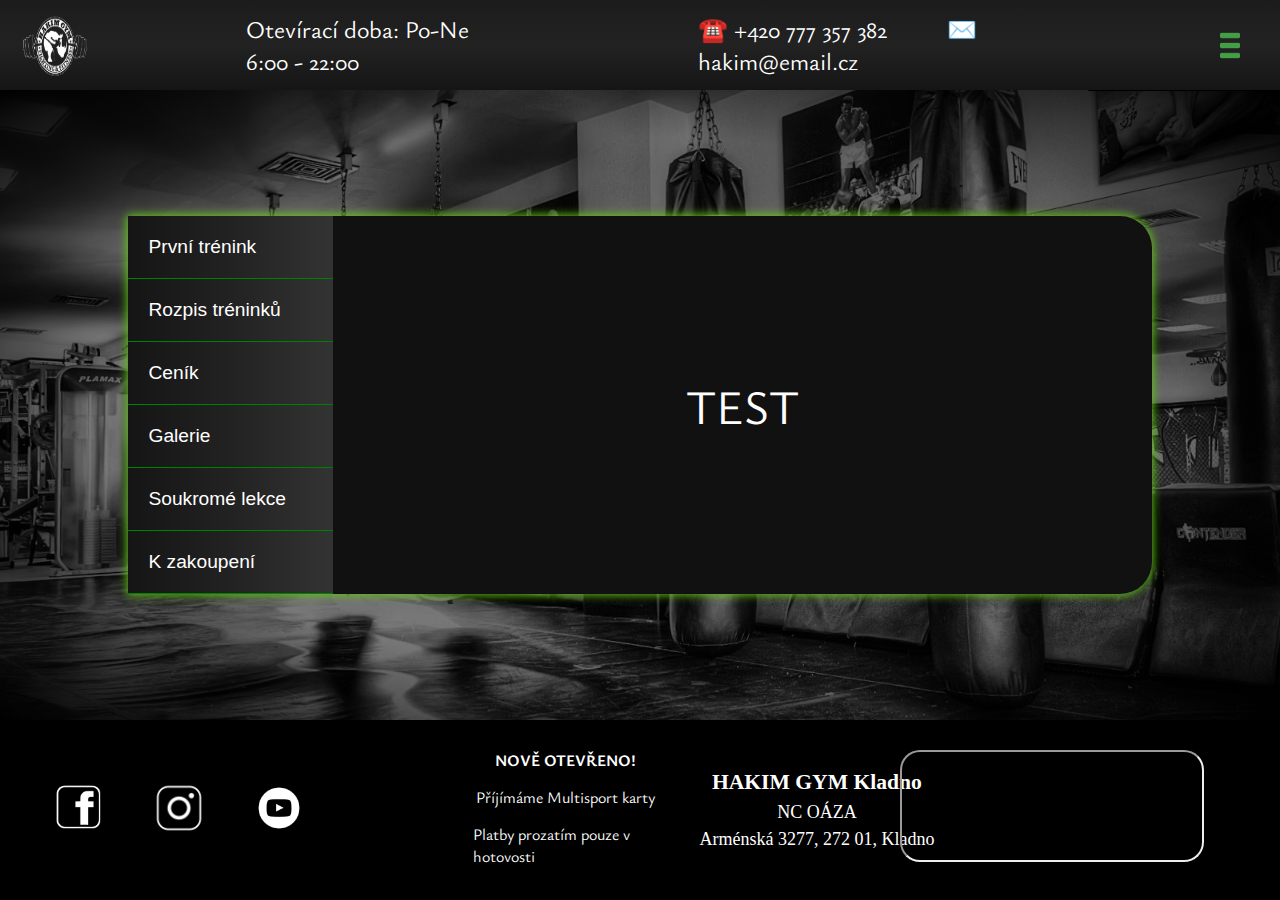
==== fighting.html @ f63ce4f1 "added sections, new styles" ====
<!DOCTYPE html>
<html lang="en">
<head>
    <meta charset="UTF-8">
    <meta name="viewport" content="width=device-width, initial-scale=1.0">
    <meta name="description" content="Fitness a fighting centrum Kladno (OC OÁZA).">
    <meta name="keywords"
          content="posilovna, kardiozóna, crossfit zóna, tělocvična pro bojové sporty, zóna pro skupinové lekce, masáže, fyzioterapie, solárium, infrasauny, barber shop">
    <title>HAKIM GYM Kladno</title>
    <link rel="shortcut icon" href="/assets/logo.png">
    <link rel="stylesheet" href="/styles.css">
    <style>
        @import url('https://fonts.googleapis.com/css2?family=Teko:wght@500&display=swap');
        @import url('https://fonts.googleapis.com/css2?family=Ysabeau:wght@500&display=swap');    </style>
</head>
<body>
<header>
    <div class="top-panel">
        <a href="index.html" class="home-button">
            <img src="/assets/logo.png" alt="Logo fitness centra" class="logo" style="margin-left: -1vw"
                 title="Hlavní stránka">
        </a>
        <p class="hakim">HAKIM GYM Kladno</p>
        <p class="tovarna">Továrna na šampiony</p>
        <div class="opening-hours" style="max-width: 20%">
            Otevírací doba: Po-Ne 6:00 - 22:00
        </div>
        <div class="contact">
            ☎️ +420 777 357 382&nbsp;&nbsp;&nbsp;&nbsp;&nbsp;&nbsp;&nbsp;&nbsp;&nbsp; ✉️ hakim@email.cz
        </div>
        <button id="dropdownButton" class="dropdown-btn"><img src="/assets/dropdown.png" alt="dropdown button"
                                                              title="Rozbalit nabídku"/></button>
        <div id="dropdownMenu" class="dropdown-menu">
            <a href="fitness.html">Fitness</a>
            <a href="fighting.html">Fighting</a>
            <a href="ostatnisluzby.html">Ostatní služby</a>
            <a href="volnepracovnipozice.html">Volné pracovní pozice</a>
            <a href="jakseknamdostat.html">Jak se k nám dostat?</a>
            <a href="kontakt.html">Kontakt</a>
            <a href="onas.html">O nás</a>
        </div>
    </div>
</header>

<main style="background-image: radial-gradient(ellipse at center, rgba(0,0,0,0) 0%, rgba(0,0,0,0) 60%, rgba(0,0,0,1) 100%), url('assets/k1gym.png'); background-size: cover; background-position: center; background-repeat: no-repeat">
    <div class="container">
        <div class="options">
            <div class="option">
                <button class="option-btn" id="prvnitreninkfight">První trénink</button>
            </div>
            <div class="option">
                <button class="option-btn" id="rozpistreninkufight">Rozpis tréninků</button>
            </div>
            <div class="option">
                <button class="option-btn" id="cenikfight">Ceník</button>
            </div>
            <div class="option">
                <button class="option-btn" id="galeriefight">Galerie</button>
            </div>
            <div class="option">
                <button class="option-btn" id="soukromelekcefight">Soukromé lekce</button>
            </div>
            <div class="option">
                <button class="option-btn" id="kzakoupenifight">K zakoupení</button>
            </div>
        </div>
        <div class="content" style="display: flex; align-items: center; justify-content: center; width: 100%">
            <p style="font-size: xxx-large; color: white">TEST</p>
        </div>
    </div>
</main>

<footer>
    <div class="social-media">
        <a href="https://www.facebook.com/profile.php?id=100057582725641" target="_blank"><img src="/assets/fb.png"
                                                                                               alt="Facebook"
                                                                                               title="Facebook: Hakim Gym"/></a>
        <a href="https://www.instagram.com/hakim.fitness/" target="_blank"><img src="/assets/ig.png" alt="Instagram"
                                                                                style="transform: scale(1.18)"
                                                                                title="Instagram: Hakim Gym"/></a>
        <a href="https://www.youtube.com/@HakimGym" target="_blank"><img src="/assets/yt.png" alt="Youtube"
                                                                         style="transform: scale(1.18)"
                                                                         title="Youtube: Hakim Gym"/></a>
    </div>
    <div class="notes">
        <p><b>NOVĚ OTEVŘENO!</b></p>
        <p>Příjímáme Multisport karty</p>
        <p>Platby prozatím pouze v hotovosti</p>
    </div>
    <div class="address">
        <p style="font-weight: bolder; font-size: larger">HAKIM GYM Kladno</p>
        <p>NC OÁZA</p>
        <p>Arménská 3277, 272 01, Kladno</p>
    </div>
    <div class="map">
        <iframe src="https://www.google.com/maps/embed/v1/place?q=Arm%C3%A9nsk%C3%A1%203277%2C%20272%2001%2C%20Kladno&key=AIzaSyA-A0_8ow-U-pgEl_1WcWeNSJyWRoIzy40"></iframe>
    </div>
</footer>
</body>
<script>
    document.getElementById('dropdownButton').addEventListener('click', function () {
        const dropdownMenu = document.getElementById('dropdownMenu');
        dropdownMenu.classList.toggle('visible');
    });
</script>
</html>
---- styles.css ----
html {
    width: 100vw;
    height: 100vh;
    overflow: hidden;
}

body {
    margin: 0;
    font-family: Ysabeau, sans-serif;
    width: 100%;
    height: 100%;
}

header {
    background-image: linear-gradient(to bottom, #1c1c1c, #222, #151515);
    color: white;
    width: 100%;
    height: 10%;
    display: flex;
    justify-content: center;
}

.hakim, .tovarna {
    visibility: hidden;
    width: 0;
}

.top-panel {
    display: flex;
    justify-content: space-between;
    align-items: center;
    width: 95%;
}

.opening-hours, .contact {
    max-width: 25%;
    max-height: 80%;
    font-size: x-large;
    font-optical-sizing: auto;
}

.opening-hours {
    margin-left: -40%;
}

.home-button {
    width: 6%;
    height: 100%;
    margin-bottom: -1vh;
}

.home-button img {
    width: 100%;
    height: 100%;
}

.social-media {
    margin-left: 2%;
    width: auto;
}

.social-media a {
    color: white;
    text-decoration: none;
    margin-left: 10px;
}

.social-media a img {
    width: 5%;
    height: 5%;
    transition: 0.5s;
    margin: auto 2%;
}

.social-media a img:hover {
    box-shadow: 0 0 10px #2ab62a;
    background-color: mediumseagreen;
    border-radius: 10px;
    cursor: pointer;
    opacity: 0.6;
}

.sections {
    display: flex;
    justify-content: space-evenly;
    align-items: center;
}

.section {
    display: flex;
    flex-direction: column;
    justify-content: space-between;
    align-items: center;
    transition: 0.4s ease-out;
    text-decoration-color: white;
    width: max-content;
}

.section a {
    display: flex;
    justify-content: center;
    align-items: center;
}

.section p {
    font-family: Teko, serif;
    color: white;
    font-size: xx-large;
}

.section-image {
    width: 45%;
    transition: 0.5s;
    border-radius: 100%;
}

.section:hover {
    transform: scale(1.15);
    cursor: pointer;
}

footer {
    background-color: #000;
    color: white;
    display: flex;
    justify-content: space-between;
    align-items: center;
    height: 20%;
    box-sizing: border-box;
}

.map {
    width: max-content;
    height: 60%;
}

.map iframe {
    max-width: 40vw;
    max-height: 100%;
    border-radius: 20px;
    margin-left: -25%;
    margin-top: -2%;
}

.address {
    display: flex;
    flex-direction: column;
    align-items: center;
    font-size: large;
    font-family: Rachana, serif;
    width: 30%;
    max-height: 60%;
}

.address p {
    margin: 0;
    padding: 1%;
}

main {
    height: 70%;
    background-image: linear-gradient(to bottom, black, black, black, darkgreen, forestgreen);
    display: flex;
    justify-content: space-around;
    align-items: center;
    flex-direction: column;
    position: relative;
}

.notes {
    margin-top: -1.7%;
    margin-left: -40%;
    height: 40%;
    max-height: 90%;
    display: flex;
    flex-direction: column;
    align-items: center;
    justify-content: center;
}

.notes p {
    margin-bottom: -0.1vw;
}

.dropdown-btn {
    background: none;
    height: 50%;
    width: 3%;
    border: none;
    transition: 0.2s;
}

.dropdown-btn:hover {
    cursor: pointer;
    backdrop-filter: brightness(2);
    border-radius: 20%;
}

.dropdown-btn img {
    width: 100%;
    height: 100%;
}

footer p {
    transition: 0.7s;
}

footer p:hover {
    color: #96fd6c;
}

.ticker {
    height: 10%;
    max-height: 10%;
    width: 100%;
    background-image: linear-gradient(to bottom, #333, #222, #151515);
    align-items: center;
    position: absolute;
    bottom: 0;
    display: flex;
    justify-content: center;
}

.ticker__text {
    min-width: 100%;
    max-width: 100%;
    max-height: 100%;
    font-size: large;
    font-family: Ysabeau, cursive;
    color: white;
    display: flex;
    justify-content: center;
}

.dropdown-menu {
    max-height: 0;
    width: 15%;
    overflow: hidden;
    transition: max-height 0.3s ease-in-out;
    display: flex;
    flex-direction: column;
    position: absolute;
    top: 10%;
    right: 0;
    z-index: 2;
    border-radius: 0 0 0 10px;
    border-top: 1px solid black;
}

.dropdown-menu a {
    width: 100%;
    background-image: linear-gradient(to left, #333, #222, #151515);
    padding: 9% 10%;
    color: white;
    text-decoration: none;
    font-family: Rachana, serif;
    transition: 0.5s;
    font-size: x-large;
    font-weight: bolder;
}

.dropdown-menu a:hover {
    color: #96fd6c;
    background-image: linear-gradient(to left, #222, #151515, #111);
}

.visible {
    max-height: 1000px;
}


.container {
    width: 80%;
    height: 60%;
    background-color: #111;
    box-shadow: 0 0 10px 1px #63c917;
    display: flex;
    border-radius: 0 2rem 2rem 0;
}

.options {
    width: 25%;
    height: 100%;
    display: flex;
    flex-direction: column;
    justify-content: space-between;
}

.option {
    width: 100%;
    background-image: linear-gradient(to left, #333, #222, #151515);
    display: flex;
    align-items: center;
    padding: 0.5rem 0;
    border-bottom: 1px solid green;
    flex-grow: 1;
}

.option:hover button {
    color: #96fd6c;
    cursor: pointer;
}

.option:hover {
    background-image: linear-gradient(to left, #222, #151515, #111);

}

.option-btn {
    color: white;
    font-size: larger;
    border: none;
    padding-left: 10%;
    background: none;
}

/* Malá zařízení (telefony, 576px a více) */
@media screen and (max-width: 576px) {
    .top-panel {
        display: flex;
        flex-direction: column;
    }

    html {
        overflow: scroll;
    }

    header {
        height: fit-content;
    }

    .dropdown-btn {
        width: 15%;
        height: 8%;
        position: absolute;
        top: 0;
        right: 0;
    }

    .opening-hours {
        width: 100%;
        max-width: 100%;
    }

    .home-button {
        width: 70%;
    }

    .hakim, .tovarna {
        visibility: visible;
        font-family: "Rasa SemiBold", sans-serif;
        font-size: xx-large;
        margin: 3%;
    }

    .tovarna {
        padding: 1% !important;
        font-size: larger;
    }

    .opening-hours, .contact {
        width: 100%;
        min-width: 100%;
        max-width: 100%;
        text-align: center;
        padding: 2%;
    }

    .contact {
        font-size: small;
        padding-bottom: 10%;
    }

    .dropdown-menu {
        border-top: none;
    }

    .dropdown-menu visible {
        left: 0;
    }
}

/* Střední zařízení (tablety, 768px a více) */
@media screen and (min-width: 768px) {
    /* Styly pro střední zařízení */
}

/* Velká zařízení (desktop, 992px a více) */
@media screen and (min-width: 992px) {
    /* Styly pro velká zařízení */
}

/* Extra velká zařízení (velké monitory, 1200px a více) */
@media screen and (min-width: 1200px) {
    /* Styly pro extra velká zařízení */
}

/* Orientace na výšku (portrait) */
@media screen and (orientation: portrait) {
    /* Styly pro orientaci na výšku */
}

/* Orientace na šířku (landscape) */
@media screen and (orientation: landscape) {
    /* Styly pro orientaci na šířku */
}

/* Retina displeje (2x a více) */
@media screen and (min-resolution: 192dpi), screen and (min-resolution: 2dppx) {
    /* Styly pro Retina displeje */
}
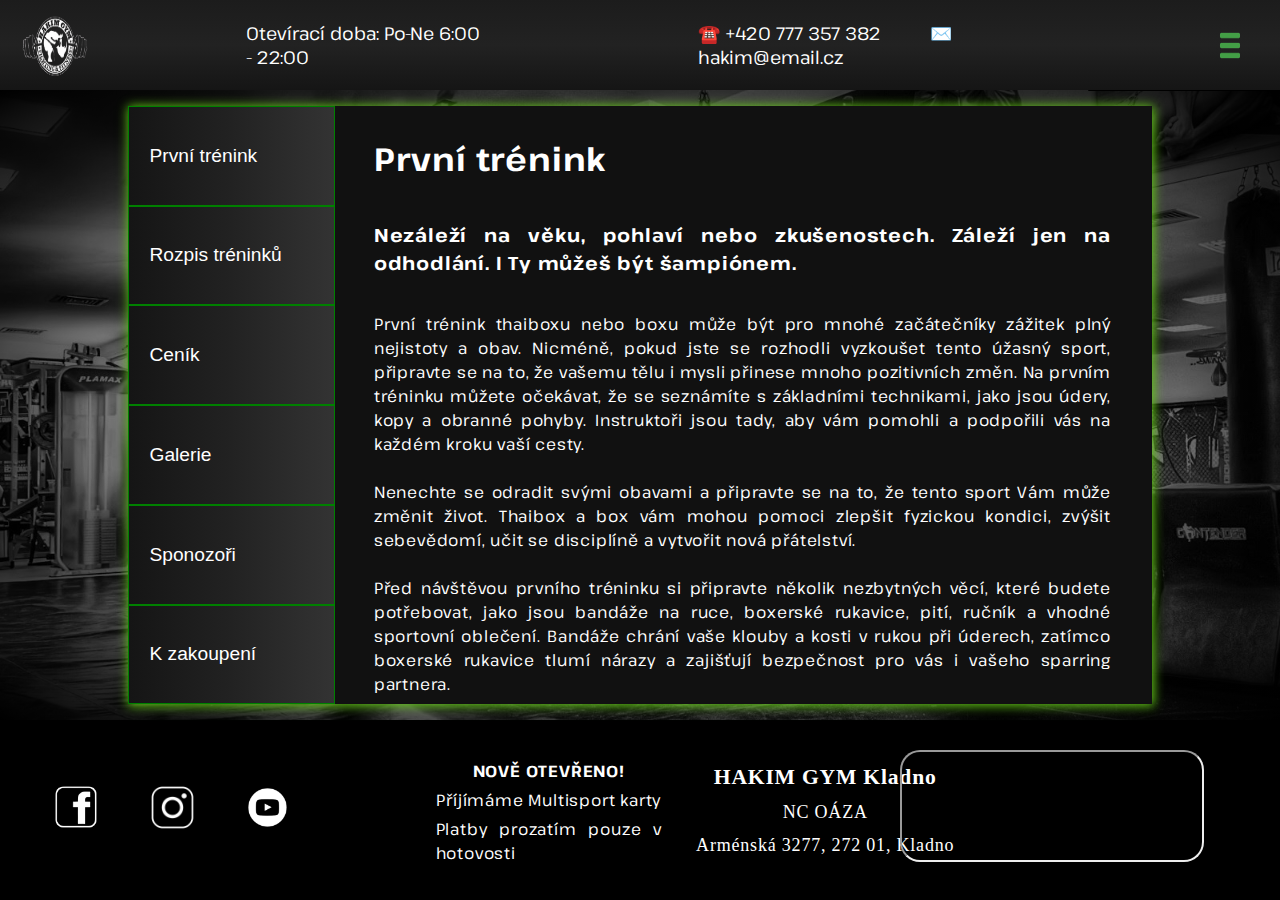
==== commit d1c6c77f: "updated sections, added some js" ====
--- a/fighting.html
+++ b/fighting.html
@@ -2,22 +2,23 @@
 <html lang="en">
 <head>
     <meta charset="UTF-8">
-    <meta name="viewport" content="width=device-width, initial-scale=1.0">
-    <meta name="description" content="Fitness a fighting centrum Kladno (OC OÁZA).">
-    <meta name="keywords"
-          content="posilovna, kardiozóna, crossfit zóna, tělocvična pro bojové sporty, zóna pro skupinové lekce, masáže, fyzioterapie, solárium, infrasauny, barber shop">
+    <meta content="width=device-width, initial-scale=1.0" name="viewport">
+    <meta content="Fitness a fighting centrum Kladno (OC OÁZA)." name="description">
+    <meta content="posilovna, kardiozóna, crossfit zóna, tělocvična pro bojové sporty, zóna pro skupinové lekce, masáže, fyzioterapie, solárium, infrasauny, barber shop"
+          name="keywords">
     <title>HAKIM GYM Kladno</title>
-    <link rel="shortcut icon" href="/assets/logo.png">
-    <link rel="stylesheet" href="/styles.css">
+    <link href="/assets/logo.png" rel="shortcut icon">
+    <link href="/styles.css" rel="stylesheet">
     <style>
-        @import url('https://fonts.googleapis.com/css2?family=Teko:wght@500&display=swap');
-        @import url('https://fonts.googleapis.com/css2?family=Ysabeau:wght@500&display=swap');    </style>
+        @import url('https://fonts.googleapis.com/css2?family=Pathway+Extreme:wght@500&display=swap');
+    </style>
+    <script src="https://code.jquery.com/jquery-3.6.0.min.js"></script>
 </head>
 <body>
 <header>
     <div class="top-panel">
-        <a href="index.html" class="home-button">
-            <img src="/assets/logo.png" alt="Logo fitness centra" class="logo" style="margin-left: -1vw"
+        <a class="home-button" href="index.html">
+            <img alt="Logo fitness centra" class="logo" src="/assets/logo.png" style="margin-left: -1vw"
                  title="Hlavní stránka">
         </a>
         <p class="hakim">HAKIM GYM Kladno</p>
@@ -28,9 +29,9 @@
         <div class="contact">
             ☎️ +420 777 357 382&nbsp;&nbsp;&nbsp;&nbsp;&nbsp;&nbsp;&nbsp;&nbsp;&nbsp; ✉️ hakim@email.cz
         </div>
-        <button id="dropdownButton" class="dropdown-btn"><img src="/assets/dropdown.png" alt="dropdown button"
+        <button class="dropdown-btn" id="dropdownButton"><img alt="dropdown button" src="/assets/dropdown.png"
                                                               title="Rozbalit nabídku"/></button>
-        <div id="dropdownMenu" class="dropdown-menu">
+        <div class="dropdown-menu" id="dropdownMenu">
             <a href="fitness.html">Fitness</a>
             <a href="fighting.html">Fighting</a>
             <a href="ostatnisluzby.html">Ostatní služby</a>
@@ -58,27 +59,26 @@
                 <button class="option-btn" id="galeriefight">Galerie</button>
             </div>
             <div class="option">
-                <button class="option-btn" id="soukromelekcefight">Soukromé lekce</button>
+                <button class="option-btn" id="sponozorifight">Sponozoři</button>
             </div>
             <div class="option">
                 <button class="option-btn" id="kzakoupenifight">K zakoupení</button>
             </div>
         </div>
-        <div class="content" style="display: flex; align-items: center; justify-content: center; width: 100%">
-            <p style="font-size: xxx-large; color: white">TEST</p>
+        <div id="content" style="width: 100%">
         </div>
     </div>
 </main>
 
 <footer>
     <div class="social-media">
-        <a href="https://www.facebook.com/profile.php?id=100057582725641" target="_blank"><img src="/assets/fb.png"
-                                                                                               alt="Facebook"
+        <a href="https://www.facebook.com/profile.php?id=100057582725641" target="_blank"><img alt="Facebook"
+                                                                                               src="/assets/fb.png"
                                                                                                title="Facebook: Hakim Gym"/></a>
-        <a href="https://www.instagram.com/hakim.fitness/" target="_blank"><img src="/assets/ig.png" alt="Instagram"
+        <a href="https://www.instagram.com/hakim.fitness/" target="_blank"><img alt="Instagram" src="/assets/ig.png"
                                                                                 style="transform: scale(1.18)"
                                                                                 title="Instagram: Hakim Gym"/></a>
-        <a href="https://www.youtube.com/@HakimGym" target="_blank"><img src="/assets/yt.png" alt="Youtube"
+        <a href="https://www.youtube.com/@HakimGym" target="_blank"><img alt="Youtube" src="/assets/yt.png"
                                                                          style="transform: scale(1.18)"
                                                                          title="Youtube: Hakim Gym"/></a>
     </div>
@@ -102,5 +102,128 @@
         const dropdownMenu = document.getElementById('dropdownMenu');
         dropdownMenu.classList.toggle('visible');
     });
+    const contents = {
+        "prvnitreninkfight": `
+        <div id="prvnitreninkfight" class="content-wrapper">
+            <h1 class="content-title">První trénink</h1>
+            <h3 class="sub-title">Nezáleží na věku, pohlaví nebo zkušenostech. Záleží jen na odhodlání. I Ty můžeš být šampiónem.</h3>
+            <p class="content-description">První trénink thaiboxu nebo boxu může být pro mnohé začátečníky zážitek plný nejistoty a obav. Nicméně, pokud jste se rozhodli vyzkoušet tento úžasný sport, připravte se na to, že vašemu tělu i mysli přinese mnoho pozitivních změn. Na prvním tréninku můžete očekávat, že se seznámíte s základními technikami, jako jsou údery, kopy a obranné pohyby. Instruktoři jsou tady, aby vám pomohli a podpořili vás na každém kroku vaší cesty. <br/><br/>Nenechte se odradit svými obavami a připravte se na to, že tento sport Vám může změnit život. Thaibox a box vám mohou pomoci zlepšit fyzickou kondici, zvýšit sebevědomí, učit se disciplíně a vytvořit nová přátelství.<br/><br/>Před návštěvou prvního tréninku si připravte několik nezbytných věcí, které budete potřebovat, jako jsou bandáže na ruce, boxerské rukavice, pití, ručník a vhodné sportovní oblečení. Bandáže chrání vaše klouby a kosti v rukou při úderech, zatímco boxerské rukavice tlumí nárazy a zajišťují bezpečnost pro vás i vašeho sparring partnera.<br/><br/>Pokud nemáte vlastní vybavení, nezoufejte. Většinu potřebných věcí lze zakoupit na recepci sportovního centra, kde se tréninky konají. Stačí jen přijít s odhodláním a otevřenou myslí, a věřte, že vaše první zkušenost s thaiboxem nebo boxem bude nezapomenutelná a odměňující. Na závěr bychom rádi dodali, že první trénink u nás máte <b style="text-decoration: underline">ZDARMA</b>.</p>
+        </div>
+    `,
+        "rozpistreninkufight": `
+        <div class="content-wrapper" id="rozpistreninkufight">
+  <h1 class="content-title">Rozpis tréninků</h1>
+  <div id="rozpisTreninku">
+    <table class="table">
+  <tr class="row">
+    <th class="cell">Pondělí</th>
+    <td class="cell"><p>16:00 - 17:00 <b>Thaibox děti (5-9 let)</b></p></td>
+    <td class="cell"><p>17:00 - 18:00 <b>Thaibox začátečníci + junioři</b></p></td>
+  </tr>
+  <tr class="row">
+    <th class="cell">Úterý</th>
+    <td class="cell"><p>16:00 - 17:15 <b>Box</b></p></td>
+    <td class="cell"></td>
+  </tr>
+  <tr class="row">
+    <th class="cell">Středa</th>
+    <td class="cell"><p>18:00 - 19:00 <b>Thaibox pokročilí</b></p></td>
+    <td class="cell"></td>
+  </tr>
+  <tr class="row">
+    <th class="cell">Čtvrtek</th>
+    <td class="cell"><p>16:00 - 17:00 <b>Thaibox děti (5-9 let)</b></p></td>
+    <td class="cell"><p>17:00 - 18:00 <b>Thaibox začátečníci + junioři</b></p></td>
+  </tr>
+  <tr class="row">
+    <th class="cell">Pátek</th>
+    <td class="cell"><p>16:00 - 17:15 <b>Box</b></p></td>
+    <td class="cell"></td>
+  </tr>
+  <tr class="row">
+    <th class="cell">Sobota</th>
+    <td class="cell"><p>8:00 - 10:00 <b>Silový trénink</b></p></td>
+    <td class="cell"></td>
+  </tr>
+  <tr class="row">
+    <th class="cell">Neděle</th>
+    <td class="cell"><p>18:00 - 19:00 <b>Kruhový trénink</b></p></td>
+    <td class="cell"></td>
+  </tr>
+</table>
+  </div>
+</div>
+    `,
+        "cenikfight": `
+        <div id="cenikfight" class="content-wrapper">
+            <h1 class="content-title">Ceník</h1>
+            <p class="content-description">
+            <b>DOSPĚLÍ</b>:<br>
+            1 trénink ................ 150 Kč<br>
+            11 tréninků ........ 1500 Kč<br>
+            <br>
+            <br>
+            <b>DĚTI</b>:<br>
+            1/2 roku ............. 3200 Kč<br>
+            1 měsíc ................ 900 Kč<br>
+            <br>
+            <br>
+            <b>SOUKROMÉ/INDIVIDUÁLNÍ LEKCE</b>:<br>
+            1 až 2 zájemci ................ 700 Kč / 1 hodina<br>
+            3 až 4 zájemci ............ 1000 Kč / 1 hodina<br>
+            <br>
+            <br>
+            <b style="font-size: larger">PŘIJÍMÁME MULTISPORT KARTY!</b>
+            </p>
+        </div>
+    `,
+        "galeriefight": `
+        <div id="galeriefight" class="content-wrapper">
+            <h1 class="content-title">Galerie</h1>
+            <p class="content-description">galerie galerie galerie galerie galerie galerie galerie galerie galerie galerie galerie galerie galerie galerie galerie galerie galerie galerie galerie galerie galerie galerie galerie galerie galerie galerie galerie galerie </p>
+        </div>
+    `,
+        "sponozorifight": `
+        <div id="sponozorifight" class="content-wrapper">
+            <h1 class="content-title">Sponzoři:</h1>
+            <p class="content-description">SPONOZOR SPONOZOR SPONOZOR SPONOZOR SPONOZOR SPONOZOR SPONOZOR SPONOZOR SPONOZOR SPONOZOR SPONOZOR SPONOZOR SPONOZOR </p>
+            <img class="content-image" src="path/to/image2.jpg" alt="Obrázek rozpisu tréninků" />
+        </div>
+    `,
+        "kzakoupenifight": `
+        <div id="kzakoupenifight" class="content-wrapper">
+            <h1 class="content-title">K zakoupení u nás na recepci:</h1>
+            <p class="content-description">Popis rozpisu tréninků</p>
+            <img class="content-image" src="path/to/image2.jpg" alt="Obrázek rozpisu tréninků" />
+        </div>
+    `
+    };
+
+    let contentDiv = document.getElementById("content");
+
+    function showContent(id) {
+        if (contents.hasOwnProperty(id)) {
+            contentDiv.innerHTML = contents[id];
+        } else {
+            contentDiv.innerHTML = "<p>Nepodařilo se načíst obsah.</p>";
+        }
+    }
+
+    const prvnitreninkfightBtn = document.getElementById("prvnitreninkfight");
+    const rozpistreninkufightBtn = document.getElementById("rozpistreninkufight");
+    const cenikfightBtn = document.getElementById("cenikfight");
+    const galeriefightBtn = document.getElementById("galeriefight");
+    const sponozorifightBtn = document.getElementById("sponozorifight");
+    const kzakoupenifightBtn = document.getElementById("kzakoupenifight");
+
+    prvnitreninkfightBtn.addEventListener("click", () => showContent("prvnitreninkfight"));
+    rozpistreninkufightBtn.addEventListener("click", () => showContent("rozpistreninkufight"));
+    cenikfightBtn.addEventListener("click", () => showContent("cenikfight"));
+    galeriefightBtn.addEventListener("click", () => showContent("galeriefight"));
+    sponozorifightBtn.addEventListener("click", () => showContent("sponozorifight"));
+    kzakoupenifightBtn.addEventListener("click", () => showContent("kzakoupenifight"));
+    document.addEventListener("DOMContentLoaded", () => {
+        showContent("prvnitreninkfight");
+    });
 </script>
 </html>--- a/styles.css
+++ b/styles.css
@@ -6,7 +6,7 @@
 
 body {
     margin: 0;
-    font-family: Ysabeau, sans-serif;
+    font-family: Pathway Extreme, sans-serif;
     width: 100%;
     height: 100%;
 }
@@ -35,12 +35,12 @@
 .opening-hours, .contact {
     max-width: 25%;
     max-height: 80%;
-    font-size: x-large;
+    font-size: large;
     font-optical-sizing: auto;
 }
 
 .opening-hours {
-    margin-left: -40%;
+    margin-left: -60%;
 }
 
 .home-button {
@@ -168,18 +168,20 @@
 }
 
 .notes {
-    margin-top: -1.7%;
     margin-left: -40%;
-    height: 40%;
-    max-height: 90%;
+    max-height: 60%;
     display: flex;
     flex-direction: column;
     align-items: center;
-    justify-content: center;
+    justify-content: space-around;
+    width: 25%;
+    max-width: 25%;
 }
 
 .notes p {
-    margin-bottom: -0.1vw;
+    font-size: medium;
+    max-height: 30%;
+    margin: 0;
 }
 
 .dropdown-btn {
@@ -271,11 +273,18 @@
 
 .container {
     width: 80%;
-    height: 60%;
+    height: 95%;
     background-color: #111;
-    box-shadow: 0 0 10px 1px #63c917;
-    display: flex;
-    border-radius: 0 2rem 2rem 0;
+    box-shadow: 1px 1px 10px 1px #63c917;
+    display: flex;
+    box-sizing: border-box;
+}
+
+.content {
+    display: flex;
+    align-items: center;
+    justify-content: center;
+    width: 100%
 }
 
 .options {
@@ -284,6 +293,7 @@
     display: flex;
     flex-direction: column;
     justify-content: space-between;
+    box-sizing: border-box;
 }
 
 .option {
@@ -292,8 +302,9 @@
     display: flex;
     align-items: center;
     padding: 0.5rem 0;
-    border-bottom: 1px solid green;
+    border: 1px solid green;
     flex-grow: 1;
+    z-index: 2;
 }
 
 .option:hover button {
@@ -303,15 +314,97 @@
 
 .option:hover {
     background-image: linear-gradient(to left, #222, #151515, #111);
-
 }
 
 .option-btn {
     color: white;
     font-size: larger;
     border: none;
-    padding-left: 10%;
+    padding: 0 10%;
     background: none;
+    width: 100%;
+    height: 100%;
+    text-align: left;
+}
+
+#content {
+    width: 100%;
+    max-width: 100%;
+    background-color: #111;
+}
+
+#content h1, h3, p {
+    color: white;
+    padding: 1% 5%;
+    line-height: 1.5;
+    letter-spacing: 0.05rem;
+    text-align: justify;
+}
+
+.content-wrapper{
+    max-height: 100%;
+    overflow-y: scroll;
+}
+
+#rozpisTreninku {
+    padding-bottom: 5%;
+}
+
+#rozpisTreninku table {
+    border-collapse: collapse;
+    width: 90%;
+    margin: 0 auto;
+    background-color: #092c09;
+
+}
+
+#rozpisTreninku table tr th,
+#rozpisTreninku table tr td {
+    border: 1px solid black;
+    padding: 5px;
+}
+
+#rozpisTreninku tbody {
+    width: 100%;
+}
+
+#rozpisTreninku table tr th,
+#rozpisTreninku table tr td {
+    color: white;
+}
+
+#rozpisTreninku table tr th {
+    background-color: #222;
+    padding: 0.5rem;
+}
+
+#rozpisTreninku table tr td {
+    background-color: #353635;
+}
+
+#rozpisTreninku table td {
+    padding: 50%;
+    flex-grow: 1;
+    border: 1px solid darkgreen;
+}
+
+#rozpisTreninku table th {
+    max-width: 10%;
+}
+
+.cell {
+    display: flex;
+    align-items: center;
+}
+
+#rozpisTreninku th {
+    display: flex;
+    justify-content: center;
+}
+
+#rozpisTreninku .row:hover * {
+    color: #96fd6c;
+    background-color: #111;
 }
 
 /* Malá zařízení (telefony, 576px a více) */
@@ -408,4 +501,40 @@
 /* Retina displeje (2x a více) */
 @media screen and (min-resolution: 192dpi), screen and (min-resolution: 2dppx) {
     /* Styly pro Retina displeje */
+}
+
+::-webkit-scrollbar {
+    width: 1rem;
+}
+::-webkit-scrollbar-track {
+background: #222;
+}
+::-webkit-scrollbar-thumb {
+background: #3d9300;
+}
+
+.scroll-bar {
+    width: 1rem;
+    background: #0f6e01;
+    position: absolute;
+    z-index: 10;
+}
+.scroll-bar:hover {
+    background: #111; /* při najetí myši */
+}
+
+.table {
+    display: flex;
+    flex-wrap: wrap;
+}
+
+.row {
+    display: flex;
+    flex-basis: 100%;
+}
+
+.cell {
+    flex-basis: calc(100% / 7);
+    flex-grow: 1;
+    flex-shrink: 1;
 }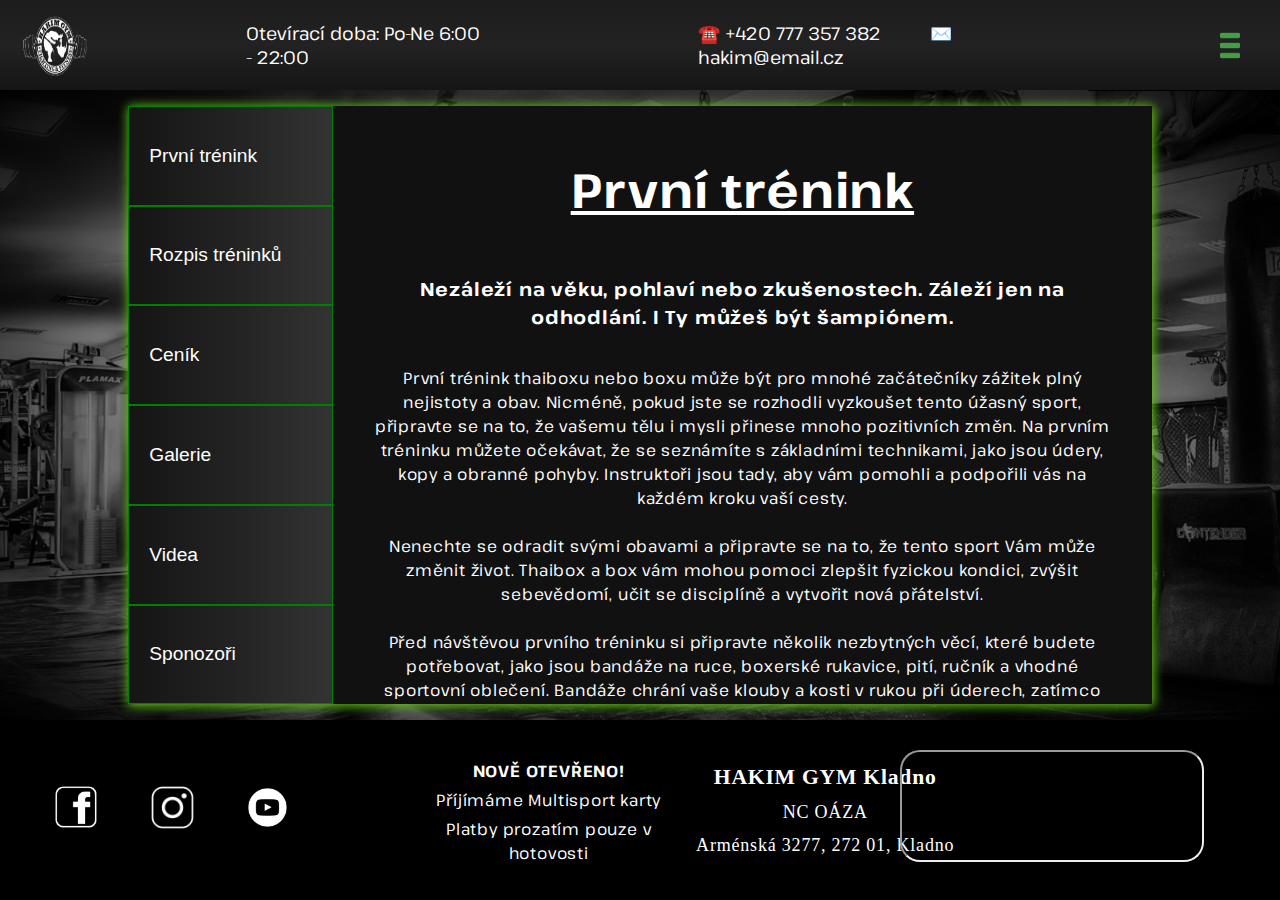
==== commit c54b354f: "updated fighting section" ====
--- a/fighting.html
+++ b/fighting.html
@@ -59,10 +59,10 @@
                 <button class="option-btn" id="galeriefight">Galerie</button>
             </div>
             <div class="option">
+                <button class="option-btn" id="videafight">Videa</button>
+            </div>
+            <div class="option">
                 <button class="option-btn" id="sponozorifight">Sponozoři</button>
-            </div>
-            <div class="option">
-                <button class="option-btn" id="kzakoupenifight">K zakoupení</button>
             </div>
         </div>
         <div id="content" style="width: 100%">
@@ -118,7 +118,7 @@
   <tr class="row">
     <th class="cell">Pondělí</th>
     <td class="cell"><p>16:00 - 17:00 <b>Thaibox děti (5-9 let)</b></p></td>
-    <td class="cell"><p>17:00 - 18:00 <b>Thaibox začátečníci + junioři</b></p></td>
+    <td class="cell"><p>17:00 - 18:00 <b>Thaibox začátečníci + junioři</b><br>18:00 - 19:00 <b>Thaibox pokročilí + závodníci</b></p></td>
   </tr>
   <tr class="row">
     <th class="cell">Úterý</th>
@@ -127,13 +127,13 @@
   </tr>
   <tr class="row">
     <th class="cell">Středa</th>
-    <td class="cell"><p>18:00 - 19:00 <b>Thaibox pokročilí</b></p></td>
-    <td class="cell"></td>
+    <td class="cell"></td>
+    <td class="cell"><p>18:00 - 19:00 <b>Thaibox pokročilí + závodníci</b></p></td>
   </tr>
   <tr class="row">
     <th class="cell">Čtvrtek</th>
     <td class="cell"><p>16:00 - 17:00 <b>Thaibox děti (5-9 let)</b></p></td>
-    <td class="cell"><p>17:00 - 18:00 <b>Thaibox začátečníci + junioři</b></p></td>
+    <td class="cell"><p>17:00 - 18:00 <b>Thaibox začátečníci + junioři</b><br>18:00 - 19:00 <b>Thaibox pokročilí + závodníci</b></p></td>
   </tr>
   <tr class="row">
     <th class="cell">Pátek</th>
@@ -141,14 +141,9 @@
     <td class="cell"></td>
   </tr>
   <tr class="row">
-    <th class="cell">Sobota</th>
-    <td class="cell"><p>8:00 - 10:00 <b>Silový trénink</b></p></td>
-    <td class="cell"></td>
-  </tr>
-  <tr class="row">
     <th class="cell">Neděle</th>
+    <td class="cell"></td>
     <td class="cell"><p>18:00 - 19:00 <b>Kruhový trénink</b></p></td>
-    <td class="cell"></td>
   </tr>
 </table>
   </div>
@@ -157,44 +152,51 @@
         "cenikfight": `
         <div id="cenikfight" class="content-wrapper">
             <h1 class="content-title">Ceník</h1>
-            <p class="content-description">
+            <p style="line-height: 2" class="content-description">
             <b>DOSPĚLÍ</b>:<br>
             1 trénink ................ 150 Kč<br>
             11 tréninků ........ 1500 Kč<br>
-            <br>
             <br>
             <b>DĚTI</b>:<br>
             1/2 roku ............. 3200 Kč<br>
             1 měsíc ................ 900 Kč<br>
             <br>
-            <br>
             <b>SOUKROMÉ/INDIVIDUÁLNÍ LEKCE</b>:<br>
             1 až 2 zájemci ................ 700 Kč / 1 hodina<br>
             3 až 4 zájemci ............ 1000 Kč / 1 hodina<br>
-            <br>
-            <br>
-            <b style="font-size: larger">PŘIJÍMÁME MULTISPORT KARTY!</b>
             </p>
         </div>
     `,
         "galeriefight": `
-        <div id="galeriefight" class="content-wrapper">
+        <div class="content-wrapper" id="galeriefight">
             <h1 class="content-title">Galerie</h1>
-            <p class="content-description">galerie galerie galerie galerie galerie galerie galerie galerie galerie galerie galerie galerie galerie galerie galerie galerie galerie galerie galerie galerie galerie galerie galerie galerie galerie galerie galerie galerie </p>
+            <img alt="gym" class="gallery-pic" style="height: 23rem; margin-top: -2%" src="https://scontent-prg1-1.xx.fbcdn.net/v/t39.30808-6/333657845_423047400025300_7763159724053448758_n.jpg?_nc_cat=108&ccb=1-7&_nc_sid=8bfeb9&_nc_ohc=3N-_lemdJJQAX_vYdpK&_nc_ht=scontent-prg1-1.xx&oh=00_AfCiCD_SdFsp9KXo2d3m55uEqj_UTM2ZjedqmpBAr4O8oA&oe=6456DCBF"/>
+            <img alt="gym" class="gallery-pic" src="https://scontent-prg1-1.xx.fbcdn.net/v/t39.30808-6/344846979_773809084372114_9042653724185741157_n.jpg?_nc_cat=101&ccb=1-7&_nc_sid=8bfeb9&_nc_ohc=4pxQALNWFqUAX9NHJMA&_nc_ht=scontent-prg1-1.xx&oh=00_AfAp8gzw42LCNmSJcj77F1vSgiTAOVcVTcLmxm15lIxFLQ&oe=645585DC"/>
+            <img alt="gym" class="gallery-pic" src="https://scontent-prg1-1.xx.fbcdn.net/v/t39.30808-6/343557830_930486694667705_5545851961943561897_n.jpg?_nc_cat=108&ccb=1-7&_nc_sid=8bfeb9&_nc_ohc=vVCiuBTzZJsAX8Sj0WJ&_nc_ht=scontent-prg1-1.xx&oh=00_AfDNxZ99cY_bVLOIlKqXZcgtSgIJiA2BlEo_7DvqrUZCCA&oe=6456ED58"/>
+            <img alt="gym" class="gallery-pic" src="https://scontent-prg1-1.xx.fbcdn.net/v/t39.30808-6/342643469_266435839150602_5101896485499739643_n.jpg?_nc_cat=103&ccb=1-7&_nc_sid=8bfeb9&_nc_ohc=55828ikiX0MAX80PQx9&_nc_ht=scontent-prg1-1.xx&oh=00_AfBGsKkcHPblnJybV2o-AMJ0bsfcYZbkfX7bf21OGjmCWQ&oe=645626D9"/>
+            <img alt="gym" class="gallery-pic" src="https://scontent-prg1-1.xx.fbcdn.net/v/t39.30808-6/269889865_361569422439146_6341620371477082220_n.jpg?_nc_cat=100&ccb=1-7&_nc_sid=8bfeb9&_nc_ohc=ceZFLUr4rHUAX8nH2_i&_nc_ht=scontent-prg1-1.xx&oh=00_AfDVByH1I-PtvZjR79B53bAxN6JJshUnD51rTiDtcHXCNA&oe=6456BB09"/>
+            <img alt="gym" id="vyska-doladit" class="gallery-pic" src="https://scontent-prg1-1.xx.fbcdn.net/v/t1.6435-9/118776665_2933597203413373_4327687661053857685_n.jpg?_nc_cat=102&ccb=1-7&_nc_sid=8bfeb9&_nc_ohc=2Hu8jwXvhDYAX9UECvY&_nc_oc=AQkXkzV3ZGneoBcnkf6kHscTHxzfFSVSyK0xXUzsw9X6DCiiCBNjKiTiHNeQll7wAJ4&_nc_ht=scontent-prg1-1.xx&oh=00_AfAqh81WtQUWsZaDmUPVLEU2NOwGx5nsiGOilLsZLubdCA&oe=6478C5BA"/>
+            <img alt="gym" id="vyska-doladit" class="gallery-pic" src="https://scontent-prg1-1.xx.fbcdn.net/v/t1.6435-9/80193850_2353199554786477_7145982272305364992_n.jpg?_nc_cat=102&ccb=1-7&_nc_sid=730e14&_nc_ohc=FHcAJpiDcPgAX_wI38J&_nc_ht=scontent-prg1-1.xx&oh=00_AfBu8pAZJqh_P4NWOEs1Ue43AifcifbebmQNKsgfLfzYUw&oe=6478C1D8"/>
+            <img alt="gym" id="vyska-doladit" class="gallery-pic" src="https://scontent-prg1-1.xx.fbcdn.net/v/t1.6435-9/69816221_2353198848119881_8565617470717558784_n.jpg?_nc_cat=110&ccb=1-7&_nc_sid=730e14&_nc_ohc=iG4p78jF_G0AX8863kE&_nc_ht=scontent-prg1-1.xx&oh=00_AfD3KQ8kiXl5cMzE-qjHS1eEVQCGk65d2SZRJzv_5BER7g&oe=6478A15A"/>
+            <img alt="gym" id="vyska-doladit" class="gallery-pic" src="https://scontent-prg1-1.xx.fbcdn.net/v/t1.6435-9/42137729_1645123485594091_3763076604738142208_n.jpg?_nc_cat=108&ccb=1-7&_nc_sid=8bfeb9&_nc_ohc=W6pd04VhZzMAX9rGq83&_nc_ht=scontent-prg1-1.xx&oh=00_AfDlYTevhqqXwP8UFf5ONK9aWOUIDFNbCZ87BPPY-YqMEg&oe=6478A4C5"/>
         </div>
     `,
         "sponozorifight": `
-        <div id="sponozorifight" class="content-wrapper">
-            <h1 class="content-title">Sponzoři:</h1>
-            <p class="content-description">SPONOZOR SPONOZOR SPONOZOR SPONOZOR SPONOZOR SPONOZOR SPONOZOR SPONOZOR SPONOZOR SPONOZOR SPONOZOR SPONOZOR SPONOZOR </p>
-            <img class="content-image" src="path/to/image2.jpg" alt="Obrázek rozpisu tréninků" />
-        </div>
-    `,
-        "kzakoupenifight": `
-        <div id="kzakoupenifight" class="content-wrapper">
-            <h1 class="content-title">K zakoupení u nás na recepci:</h1>
-            <p class="content-description">Popis rozpisu tréninků</p>
-            <img class="content-image" src="path/to/image2.jpg" alt="Obrázek rozpisu tréninků" />
+        <div class="content-wrapper" id="sponozorifight">
+            <h1 class="content-title">Sponzoři</h1>
+            <img class="gallery-pic" style="width: 50%; margin: -10% 25%; height: 30%; transform: scale(0.60)" src="https://scontent-prg1-1.xx.fbcdn.net/v/t39.30808-6/340019397_568434621751675_7795650001085299322_n.jpg?_nc_cat=107&ccb=1-7&_nc_sid=8bfeb9&_nc_ohc=h3BSDSgFBAIAX9sCGbu&_nc_oc=AQnfeBWudaHLE4qUchoGF_zzy9pDJeLw15qohJ4bXf3fEQAZkrN4OxuRomjsUooPV0o&_nc_ht=scontent-prg1-1.xx&oh=00_AfBxtficYO47-Gs2Xb1o7xXsQTbW2rk9Cm8fV0bNktcBNA&oe=64564DFB" alt="sponzoři"/>
+        </div>
+    `,
+        "videafight": `
+        <div class="content-wrapper" id="videafight">
+            <h1 class="content-title">Videa</h1>
+                        <iframe style="margin-top: -2%" allow="accelerometer; autoplay; clipboard-write; encrypted-media; gyroscope; picture-in-picture; web-share" allowfullscreen class="embed-video" frameborder="0" height="315" src="https://www.youtube.com/embed/9CKk2PvkHlk" title="YouTube video player" width="560"></iframe>
+            <iframe allow="accelerometer; autoplay; clipboard-write; encrypted-media; gyroscope; picture-in-picture; web-share" allowfullscreen class="embed-video" frameborder="0" height="315" src="https://www.youtube.com/embed/peI79ulZWi8" title="YouTube video player" width="560"></iframe>
+            <iframe allow="accelerometer; autoplay; clipboard-write; encrypted-media; gyroscope; picture-in-picture; web-share" allowfullscreen class="embed-video" frameborder="0" height="315" src="https://www.youtube.com/embed/s6Mjqy2Gkw8" title="YouTube video player" width="560"></iframe>
+            <iframe allow="accelerometer; autoplay; clipboard-write; encrypted-media; gyroscope; picture-in-picture; web-share" allowfullscreen class="embed-video" frameborder="0" height="315" src="https://www.youtube.com/embed/kEeAa3bpjss" title="YouTube video player" width="560"></iframe>
+            <iframe allow="accelerometer; autoplay; clipboard-write; encrypted-media; gyroscope; picture-in-picture; web-share" allowfullscreen class="embed-video" frameborder="0" height="315" src="https://www.youtube.com/embed/4DTcVjldc8Q" title="YouTube video player" width="560"></iframe>
+            <iframe allow="accelerometer; autoplay; clipboard-write; encrypted-media; gyroscope; picture-in-picture; web-share" allowfullscreen class="embed-video" frameborder="0" height="315" src="https://www.youtube.com/embed/XRdbSHz4aro" title="YouTube video player" width="560"></iframe>
+            <iframe allow="accelerometer; autoplay; clipboard-write; encrypted-media; gyroscope; picture-in-picture; web-share" allowfullscreen class="embed-video" frameborder="0" height="315" src="https://www.youtube.com/embed/NSvA4LFDddk" title="YouTube video player" width="560"></iframe>
         </div>
     `
     };
@@ -214,14 +216,14 @@
     const cenikfightBtn = document.getElementById("cenikfight");
     const galeriefightBtn = document.getElementById("galeriefight");
     const sponozorifightBtn = document.getElementById("sponozorifight");
-    const kzakoupenifightBtn = document.getElementById("kzakoupenifight");
+    const videafightBtn = document.getElementById("videafight");
 
     prvnitreninkfightBtn.addEventListener("click", () => showContent("prvnitreninkfight"));
     rozpistreninkufightBtn.addEventListener("click", () => showContent("rozpistreninkufight"));
     cenikfightBtn.addEventListener("click", () => showContent("cenikfight"));
     galeriefightBtn.addEventListener("click", () => showContent("galeriefight"));
     sponozorifightBtn.addEventListener("click", () => showContent("sponozorifight"));
-    kzakoupenifightBtn.addEventListener("click", () => showContent("kzakoupenifight"));
+    videafightBtn.addEventListener("click", () => showContent("videafight"));
     document.addEventListener("DOMContentLoaded", () => {
         showContent("prvnitreninkfight");
     });
--- a/styles.css
+++ b/styles.css
@@ -284,7 +284,8 @@
     display: flex;
     align-items: center;
     justify-content: center;
-    width: 100%
+    width: 100%;
+    box-sizing: border-box;
 }
 
 .options {
@@ -305,6 +306,7 @@
     border: 1px solid green;
     flex-grow: 1;
     z-index: 2;
+    box-sizing: border-box;
 }
 
 .option:hover button {
@@ -338,10 +340,16 @@
     padding: 1% 5%;
     line-height: 1.5;
     letter-spacing: 0.05rem;
-    text-align: justify;
-}
-
-.content-wrapper{
+    text-align: center;
+}
+
+#content h1 {
+    padding: 2% 5% 1%;
+    text-decoration: underline;
+    font-size: xxx-large;
+}
+
+.content-wrapper {
     max-height: 100%;
     overflow-y: scroll;
 }
@@ -404,7 +412,22 @@
 
 #rozpisTreninku .row:hover * {
     color: #96fd6c;
-    background-color: #111;
+    background-color: #222;
+}
+
+.embed-video, .gallery-pic {
+    margin: 5% 10%;
+    width: 80%;
+    height: 30rem;
+    border-radius: 1rem;
+}
+
+.content-description {
+    position: relative;
+}
+
+#vyska-doladit {
+    height: 40rem;
 }
 
 /* Malá zařízení (telefony, 576px a více) */
@@ -506,11 +529,17 @@
 ::-webkit-scrollbar {
     width: 1rem;
 }
+
 ::-webkit-scrollbar-track {
-background: #222;
-}
+    background: #222;
+}
+
 ::-webkit-scrollbar-thumb {
-background: #3d9300;
+    background: #3d9300;
+}
+
+::-webkit-scrollbar:hover {
+    cursor: pointer;
 }
 
 .scroll-bar {
@@ -519,9 +548,6 @@
     position: absolute;
     z-index: 10;
 }
-.scroll-bar:hover {
-    background: #111; /* při najetí myši */
-}
 
 .table {
     display: flex;
